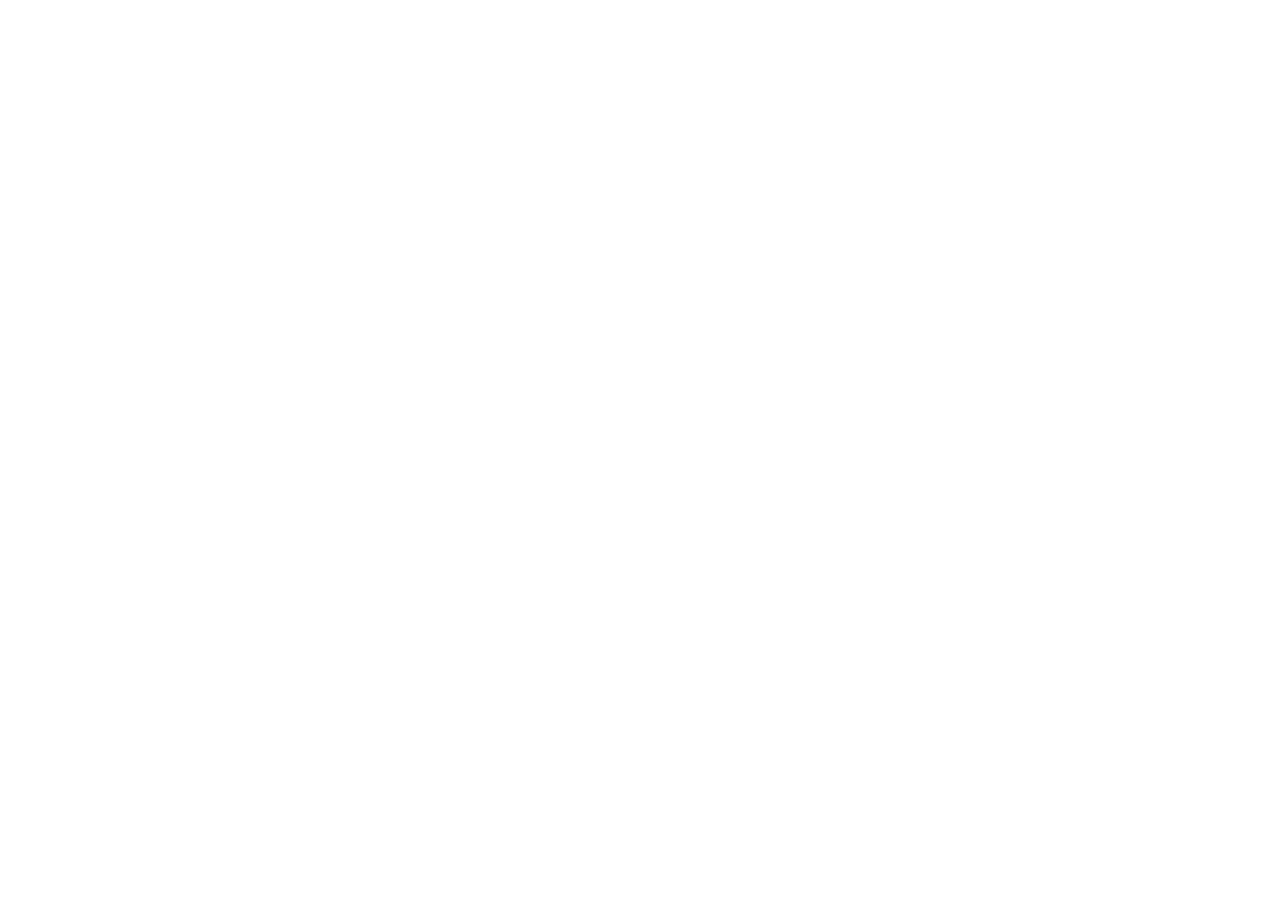
==== Projeto-Calculadora-FrontEnd/index.html @ 51a56447 "criação" ====
<!DOCTYPE html>
<html lang="pt-br">

<head>
    <meta charset="UTF-8">
    <meta http-equiv="X-UA-Compatible" content="IE=edge">
    <meta name="viewport" content="width=device-width, initial-scale=1.0">
    <link rel="stylesheet" href="style.css">
    <title>Calculadora</title>
</head>

<body>

</body>

</html>
---- Projeto-Calculadora-FrontEnd/style.css ----
@charset "UTF-8";

* {
    margin: 0;
    padding: 0;
}
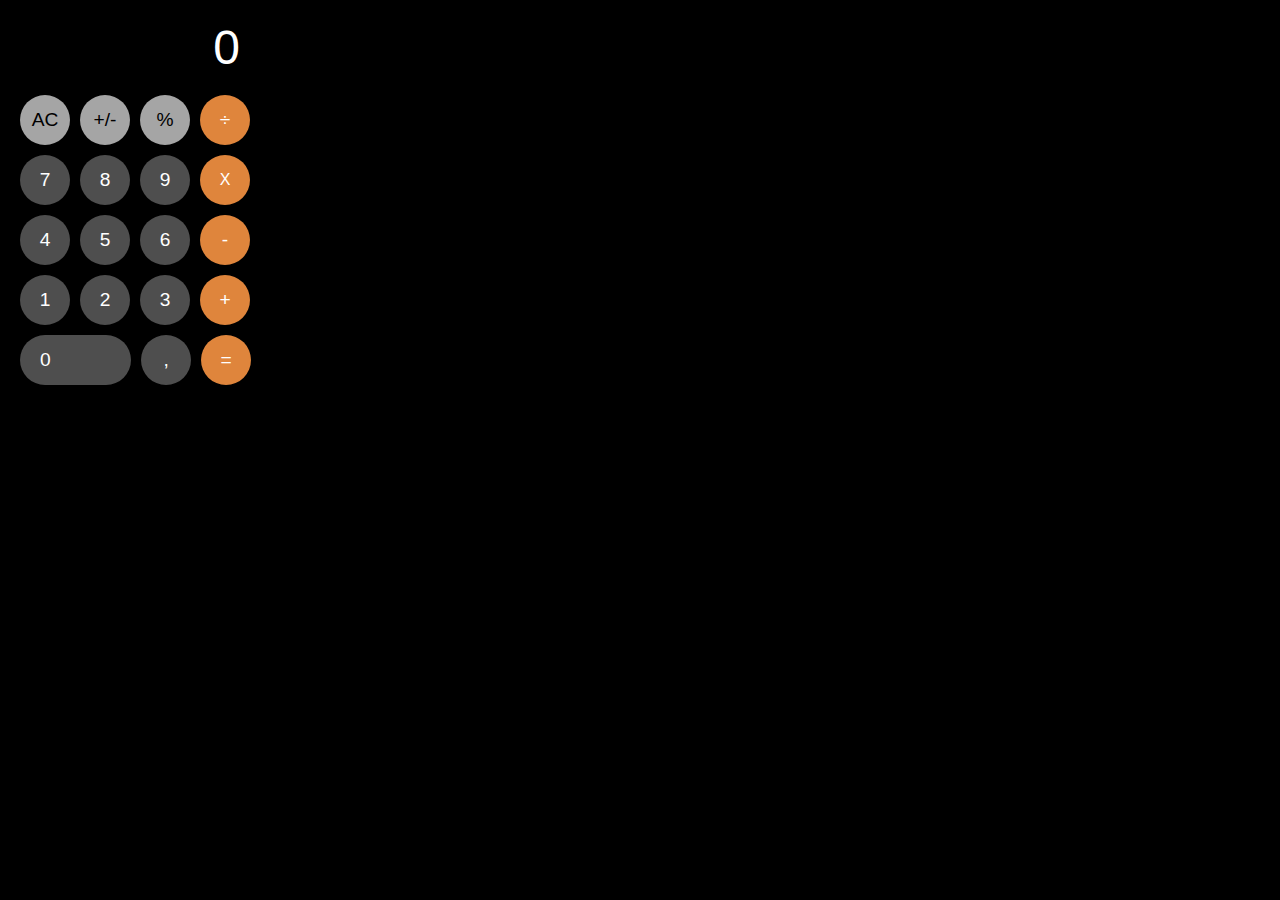
==== commit d8c92dbe: "atualização" ====
--- a/Projeto-Calculadora-FrontEnd/index.html
+++ b/Projeto-Calculadora-FrontEnd/index.html
@@ -10,7 +10,42 @@
 </head>
 
 <body>
-
+    <main class="corpo">
+        <div class="corpo-visor">
+            <h1 class="corpo-visor-texto">0</h1>
+        </div>
+        <section class="corpo-botoes">
+            <div class="corpo-grupo-botoes">
+                <button class="corpo-botao-cinza" id="corpo-botao-AC">AC</button>
+                <button class="corpo-botao-cinza" id="corpo-botao-+/-">+/-</button>
+                <button class="corpo-botao-cinza" id="corpo-botao-%">%</button>
+                <button class="corpo-botao-laranja" id="corpo-botao-÷">÷</button>
+            </div>
+            <div class="corpo-grupo-botoes">
+                <button class="corpo-botao" id="corpo-botao-7">7</button>
+                <button class="corpo-botao" id="corpo-botao-8">8</button>
+                <button class="corpo-botao" id="corpo-botao-9">9</button>
+                <button class="corpo-botao-laranja" id="corpo-botao-X">X</button>
+            </div>
+            <div class="corpo-grupo-botoes">
+                <button class="corpo-botao" id="corpo-botao-4">4</button>
+                <button class="corpo-botao" id="corpo-botao-5">5</button>
+                <button class="corpo-botao" id="corpo-botao-6">6</button>
+                <button class="corpo-botao-laranja" id="corpo-botao--">-</button>
+            </div>
+            <div class="corpo-grupo-botoes">
+                <button class="corpo-botao" id="corpo-botao-1">1</button>
+                <button class="corpo-botao" id="corpo-botao-2">2</button>
+                <button class="corpo-botao" id="corpo-botao-3">3</button>
+                <button class="corpo-botao-laranja" id="corpo-botao-+">+</button>
+            </div>
+            <div class="corpo-grupo-botoes">
+                <button class="corpo-botao" id="corpo-botao-0">0</button>
+                <button class="corpo-botao" id="corpo-botao-,">,</button>
+                <button class="corpo-botao-laranja" id="corpo-botao-=">=</button>
+            </div class="corpo-grupo-botoes">
+        </section>
+    </main>
 </body>
 
 </html>--- a/Projeto-Calculadora-FrontEnd/style.css
+++ b/Projeto-Calculadora-FrontEnd/style.css
@@ -3,4 +3,84 @@
 * {
     margin: 0;
     padding: 0;
+    font-family: Arial, Helvetica, sans-serif;
+}
+
+body {
+    background-color: black;
+}
+
+.corpo {
+    margin: 20px;
+}
+
+.corpo-visor {
+    text-align: right;
+    width: 220px;
+    margin-bottom: 20px;
+}
+
+.corpo-visor-texto {
+    color: #ffffff;
+    font-weight: normal;
+    font-size: 3em;
+}
+
+.corpo-botoes {
+    display: flex;
+    flex-direction: column;
+    gap: 10px;
+}
+
+.corpo-grupo-botoes {
+    display: flex;
+    flex-direction: row;
+    gap: 10px;
+}
+
+.corpo-botao {
+    border: none;
+    background-color: #4e4e4e;
+    color: #ffffff;
+    width: 50px;
+    height: 50px;
+    border-radius: 50%;
+    font-size: 1.2em;
+    font-weight: normal;
+}
+
+.corpo-botao-cinza {
+    border: none;
+    background-color: #a5a5a5;
+    width: 50px;
+    height: 50px;
+    border-radius: 50%;
+    font-size: 1.2em;
+    font-weight: normal;
+}
+
+.corpo-botao-laranja {
+    border: none;
+    background-color: #df853c;
+    color: #ffffff;
+    width: 50px;
+    height: 50px;
+    border-radius: 50%;
+    font-size: 1.2em;
+    font-weight: normal;
+}
+
+#corpo-botao-0 {
+    width: 111.2px;
+    border-radius: 40px;
+    text-align: left;
+    padding-left: 20px;
+}
+
+#corpo-botao-X {
+    font-size: 1em;
+}
+
+.corpo-botao:on {
+    color: black;
 }